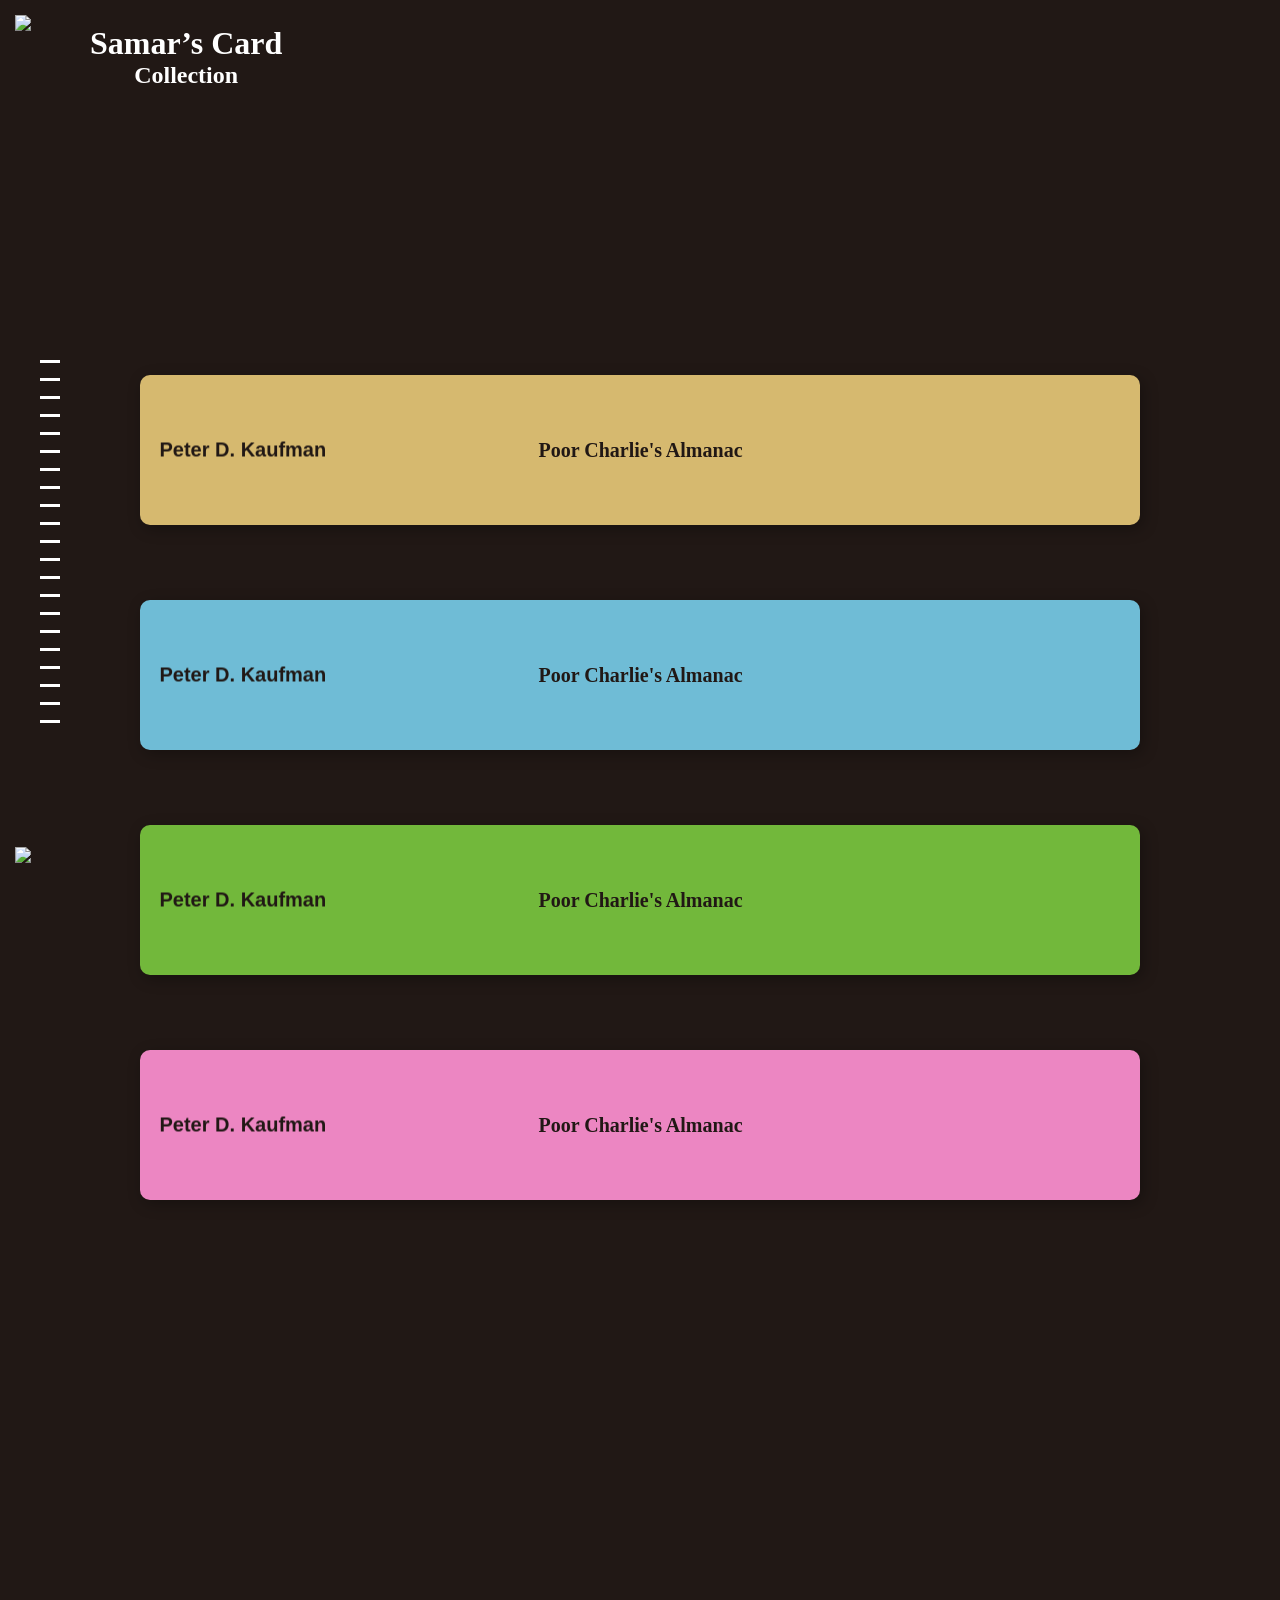
==== main.html @ a014648c "Add files via upload Initial commit: uploaded portfolio files" ====
<!DOCTYPE html>
<html lang="en">

<head>
    <meta charset="UTF-8">
    <title>Harsheen Kaur</title>
    <link rel="stylesheet" href="main.css">
</head>

<body>

    <a href="sign.html"><img class="logo" src="logo.png"></a>
    <img class="logo_2" src="logo2.png">

    <div class="heading">
        <h1>Samar’s Card</h1>
        <h2>Collection</h2>
    </div>

    <!-- NAVBAR (JS depends on this) -->
    <div class="navbar">
        <div class="line"></div>
        <div class="line"></div>
        <div class="line"></div>
        <div class="line"></div>
        <div class="line"></div>
        <div class="line"></div>
        <div class="line"></div>
        <div class="line"></div>
        <div class="line"></div>
        <div class="line"></div>
        <div class="line"></div>
        <div class="line"></div>
        <div class="line"></div>
        <div class="line"></div>
        <div class="line"></div>
        <div class="line"></div>
        <div class="line"></div>
        <div class="line"></div>
        <div class="line"></div>
        <div class="line"></div>
        <div class="line"></div>
    </div>

    <!-- BOOKS -->
    <a href="book1.html">
        <div class="book book-1">
            <p class="author">Peter D. Kaufman</p>
            <p class="book_heading">Poor Charlie's Almanac</p>
        </div>
    </a>

    <a href="book1.html">
    <div class="book book-2">
        <p class="author">Peter D. Kaufman</p>
        <p class="book_heading">Poor Charlie's Almanac</p>
    </div>
    </a>

    <a href="book1.html">
    <div class="book book-3">
        <p class="author">Peter D. Kaufman</p>
        <p class="book_heading">Poor Charlie's Almanac</p>
    </div>
    </a>

    <a href="book1.html">
    <div class="book book-4">
        <p class="author">Peter D. Kaufman</p>
        <p class="book_heading">Poor Charlie's Almanac</p>
    </div>
    </a>

    <div class="scroll"></div>

    <script src="main.js"></script>
</body>

</html>
---- main.css ----
* {
  margin: 0;
  padding: 0;
  box-sizing: border-box;
}

body {
  background: #211815;
}

.scroll {
  height: 1700vh;
}

/* Logos */
.logo {
  position: fixed;
  top: 15px;
  left: 15px;
  height: 76px;
}

.logo_2 {
  position: fixed;
  bottom: 15px;
  left: 15px;
  height: 38px;
}

/* Heading */
.heading {
  position: absolute;
  top: 25px;
  left: 90px;
  color: white;
}

.heading h2 {
  text-align: center;
}

/* Navbar */
.navbar {
  position: fixed;
  left: 40px;
  top: 360px;
  bottom: 70px;
  display: flex;
  flex-direction: column;
  width: 100px;
}


.line {
  width: 20px;
  height: 3px;
  background: white;
  margin-bottom: 15px;     
  transform-origin: left center;
  transition: transform 0.15s ease-out;
}

/* BOOK BASE */
.book {
  width: 1000px;
  height: 150px;
  position: absolute;
  left: 50%;
  transform: translate(-50%, -50%);
  border-radius: 10px;
  box-shadow: 3px 4px 15px rgba(0,0,0,0.3);
  display: flex;
  justify-content: center;
  align-items: center;
  z-index: 1;

  transition:
    transform 0.4s cubic-bezier(.2,.8,.2,1),
    box-shadow 0.4s cubic-bezier(.2,.8,.2,1),
    filter 0.4s;
  transform-style: preserve-3d;
  cursor: pointer;
}

.book:hover {
  transform: translate(-50%, -60%) scale(1.05) translateZ(60px);
  transition: transform 0.25s ease-in;
  box-shadow: 0 25px 60px rgba(0,0,0,0.6);
  filter: brightness(1.1);
  z-index: 10;
}


/* Individual books */
.book-1 { top: 50%; background: rgb(214,185,111); }
.book-2 { top: 75%; background: rgb(111,188,214); }
.book-3 { top: 100%; background: rgba(145,245,74,0.73); }
.book-4 { top: 125%; background: rgb(236,134,194); }

/* Author */
.author {
  position: absolute;
  left: 20px;
  top: 50%;
  transform: translateY(-50%);
  font-size: 20px;
  font-weight: bold;
  color: #211815;
  font-family: Arial, sans-serif;
}

/* Title */
.book_heading {
  font-size: 20px;
  font-weight: bold;
  color: #211815;
  font-family: Georgia, serif;
  text-align: center;
}
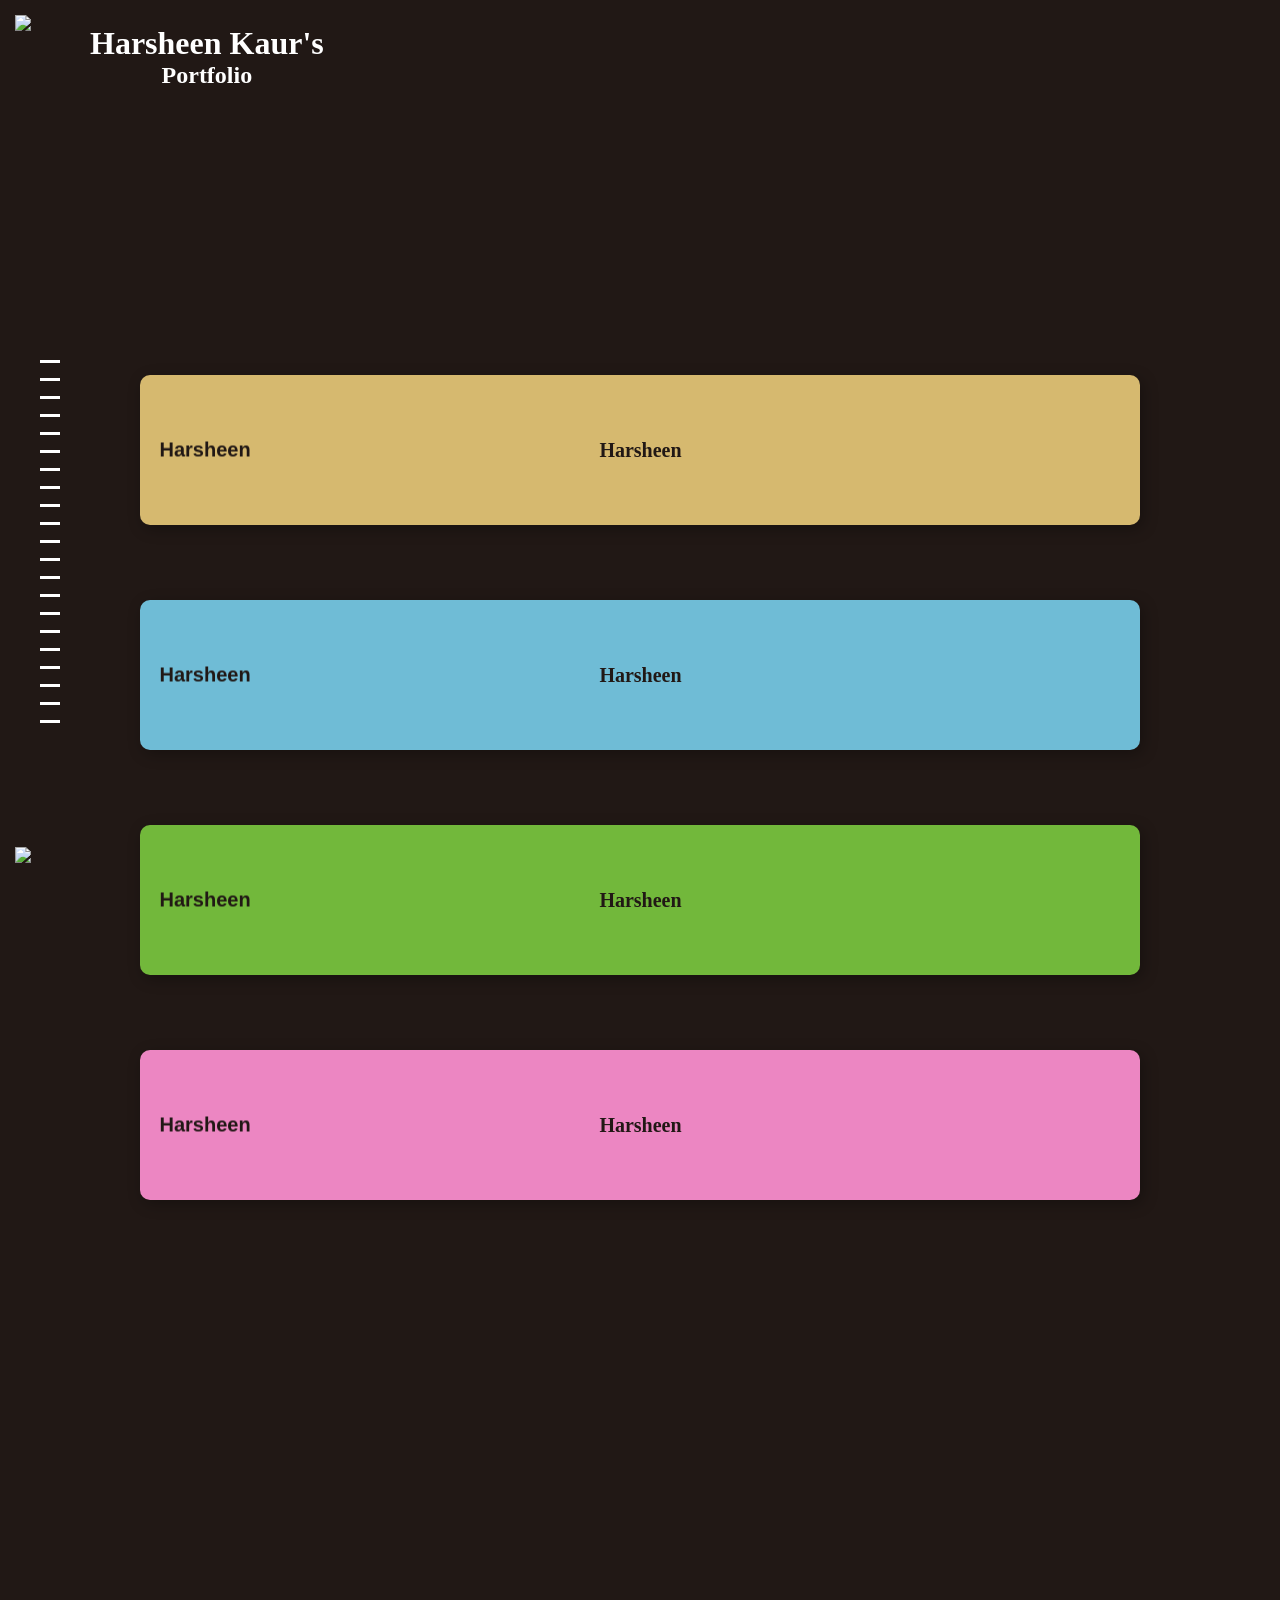
==== commit e180362d: "Update main.html" ====
--- a/main.html
+++ b/main.html
@@ -13,8 +13,8 @@
     <img class="logo_2" src="logo2.png">
 
     <div class="heading">
-        <h1>Samar’s Card</h1>
-        <h2>Collection</h2>
+        <h1>Harsheen Kaur's</h1>
+        <h2>Portfolio</h2>
     </div>
 
     <!-- NAVBAR (JS depends on this) -->
@@ -45,29 +45,29 @@
     <!-- BOOKS -->
     <a href="book1.html">
         <div class="book book-1">
-            <p class="author">Peter D. Kaufman</p>
-            <p class="book_heading">Poor Charlie's Almanac</p>
+            <p class="author">Harsheen</p>
+            <p class="book_heading">Harsheen</p>
         </div>
     </a>
 
     <a href="book1.html">
     <div class="book book-2">
-        <p class="author">Peter D. Kaufman</p>
-        <p class="book_heading">Poor Charlie's Almanac</p>
+        <p class="author">Harsheen</p>
+        <p class="book_heading">Harsheen</p>
     </div>
     </a>
 
     <a href="book1.html">
     <div class="book book-3">
-        <p class="author">Peter D. Kaufman</p>
-        <p class="book_heading">Poor Charlie's Almanac</p>
+        <p class="author">Harsheen</p>
+        <p class="book_heading">Harsheen</p>
     </div>
     </a>
 
     <a href="book1.html">
     <div class="book book-4">
-        <p class="author">Peter D. Kaufman</p>
-        <p class="book_heading">Poor Charlie's Almanac</p>
+        <p class="author">Harsheen</p>
+        <p class="book_heading">Harsheen</p>
     </div>
     </a>
 
@@ -76,4 +76,4 @@
     <script src="main.js"></script>
 </body>
 
-</html>+</html>
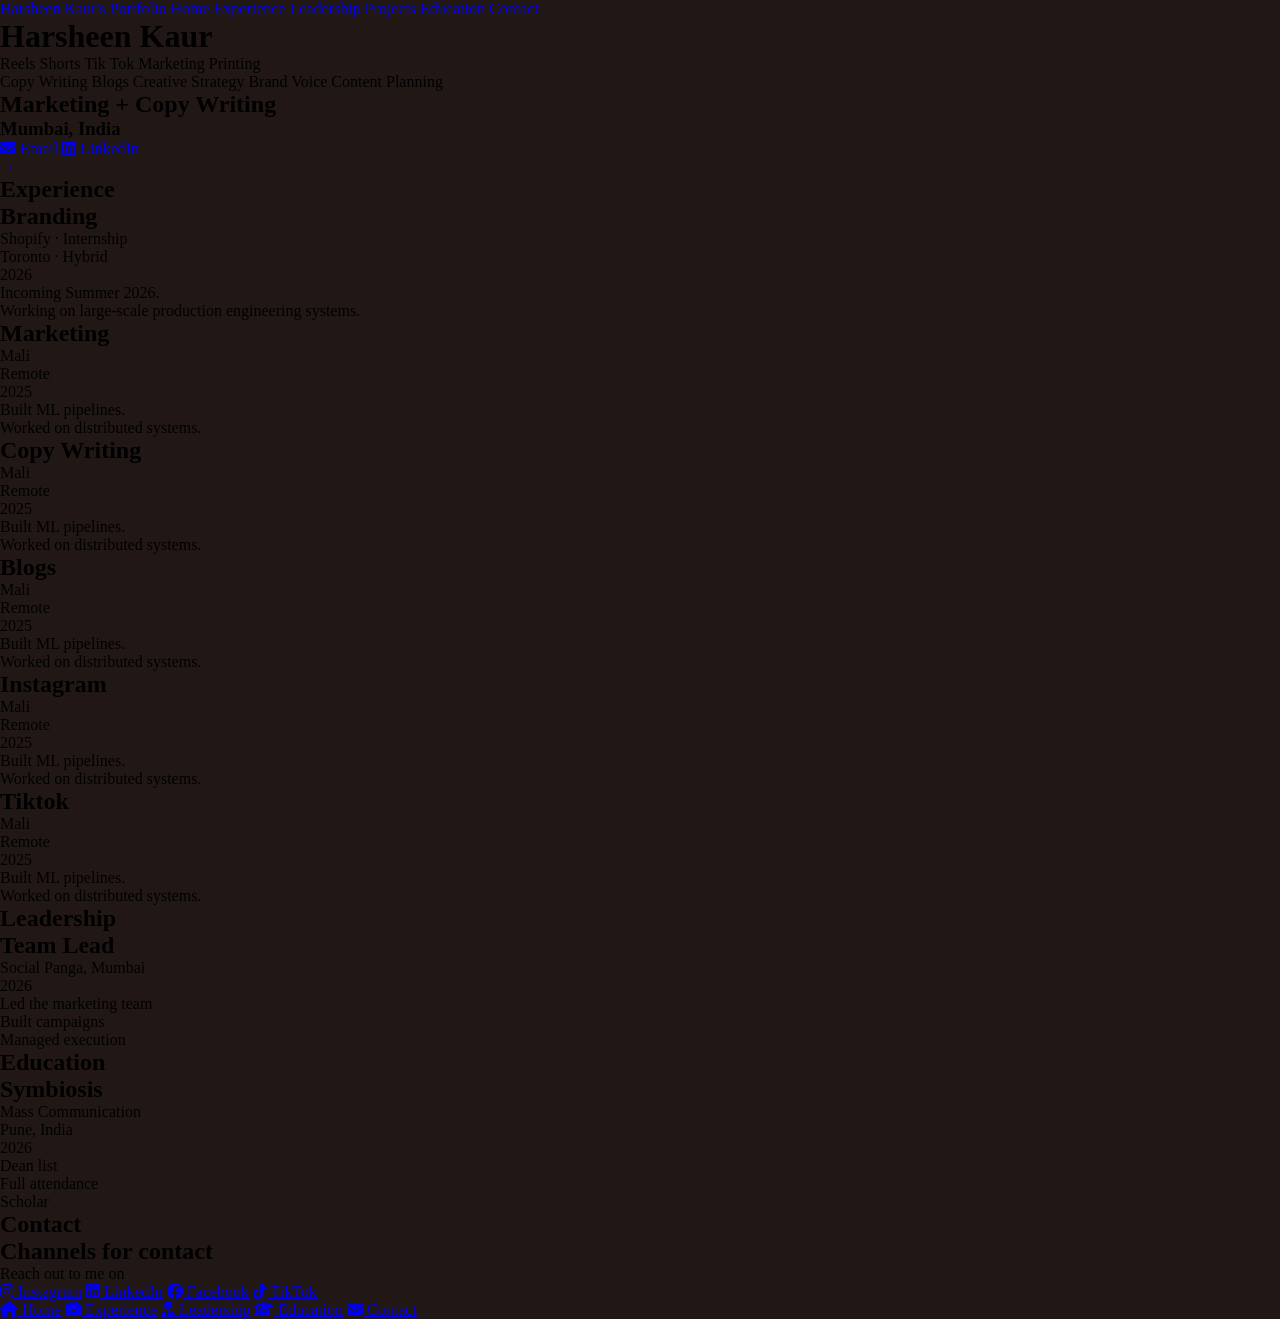
==== commit 6c295bd2: "Update main.html" ====
--- a/main.html
+++ b/main.html
@@ -1,79 +1,294 @@
 <!DOCTYPE html>
 <html lang="en">
-
 <head>
     <meta charset="UTF-8">
-    <title>Harsheen Kaur</title>
+    <meta name="viewport" content="width=device-width, initial-scale=1.0">
+    <title>Harsheen Kaur's Portfolio</title>
+
     <link rel="stylesheet" href="main.css">
+    <link rel="stylesheet" href="https://cdnjs.cloudflare.com/ajax/libs/font-awesome/6.5.0/css/all.min.css">
 </head>
 
 <body>
 
-    <a href="sign.html"><img class="logo" src="logo.png"></a>
-    <img class="logo_2" src="logo2.png">
-
-    <div class="heading">
-        <h1>Harsheen Kaur's</h1>
-        <h2>Portfolio</h2>
-    </div>
-
-    <!-- NAVBAR (JS depends on this) -->
-    <div class="navbar">
-        <div class="line"></div>
-        <div class="line"></div>
-        <div class="line"></div>
-        <div class="line"></div>
-        <div class="line"></div>
-        <div class="line"></div>
-        <div class="line"></div>
-        <div class="line"></div>
-        <div class="line"></div>
-        <div class="line"></div>
-        <div class="line"></div>
-        <div class="line"></div>
-        <div class="line"></div>
-        <div class="line"></div>
-        <div class="line"></div>
-        <div class="line"></div>
-        <div class="line"></div>
-        <div class="line"></div>
-        <div class="line"></div>
-        <div class="line"></div>
-        <div class="line"></div>
-    </div>
-
-    <!-- BOOKS -->
-    <a href="book1.html">
-        <div class="book book-1">
-            <p class="author">Harsheen</p>
-            <p class="book_heading">Harsheen</p>
-        </div>
+<nav class="first_navbar">
+    <a href="main.html">Harsheen Kaur's Portfolio</a>
+    <a href="#home">Home</a>
+    <a href="#xp">Experience</a>
+    <a href="#leadership">Leadership</a>
+    <a href="sign.html">Projects</a>
+    <a href="#education">Education</a>
+    <a href="#contact">Contact</a>
+</nav>
+
+<h1 id="home">Harsheen Kaur</h1>
+
+<div class="tags">
+    <span>Reels</span>
+    <span>Shorts</span>
+    <span>Tik Tok</span>
+    <span>Marketing</span>
+    <span>Printing</span>
+
+    <div class="break"></div>
+
+    <span>Copy Writing</span>
+    <span>Blogs</span>
+    <span>Creative Strategy</span>
+    <span>Brand Voice</span>
+    <span>Content Planning</span>
+</div>
+
+<h2>Marketing + Copy Writing</h2>
+<h3>Mumbai, India</h3>
+
+<div class="tags_2">
+    <a href="mailto:yourname@email.com" class="email_btn">
+        <i class="fa-solid fa-envelope"></i>
+        Email
     </a>
 
-    <a href="book1.html">
-    <div class="book book-2">
-        <p class="author">Harsheen</p>
-        <p class="book_heading">Harsheen</p>
-    </div>
+    <a href="https://www.linkedin.com/in/your-profile" class="linkedin_btn" target="_blank">
+        <i class="fa-brands fa-linkedin"></i>
+        LinkedIn
     </a>
-
-    <a href="book1.html">
-    <div class="book book-3">
-        <p class="author">Harsheen</p>
-        <p class="book_heading">Harsheen</p>
-    </div>
-    </a>
-
-    <a href="book1.html">
-    <div class="book book-4">
-        <p class="author">Harsheen</p>
-        <p class="book_heading">Harsheen</p>
-    </div>
-    </a>
-
-    <div class="scroll"></div>
-
-    <script src="main.js"></script>
+</div>
+
+<a class="next_page" id="nextBtn" href="#xp">&#x2192;</a>
+
+<section class="experience">
+    <h1 id="xp">Experience</h1>
+
+    <div class="exp_card">
+        <div class="exp_header">
+            <div>
+                <h2>Branding</h2>
+                <p class="company">Shopify · Internship</p>
+                <p class="location">Toronto · Hybrid</p>
+            </div>
+            <span class="year">2026</span>
+        </div>
+
+        <p class="desc">Incoming Summer 2026.</p>
+        <p class="desc">Working on large-scale production engineering systems.</p>
+    </div>
+
+    <div class="exp_card">
+        <div class="exp_header">
+            <div>
+                <h2>Marketing</h2>
+                <p class="company">Mali</p>
+                <p class="location">Remote</p>
+            </div>
+            <span class="year">2025</span>
+        </div>
+
+        <p class="desc">Built ML pipelines.</p>
+        <p class="desc">Worked on distributed systems.</p>
+    </div>
+
+    <div class="exp_card">
+        <div class="exp_header">
+            <div>
+                <h2>Copy Writing</h2>
+                <p class="company">Mali</p>
+                <p class="location">Remote</p>
+            </div>
+            <span class="year">2025</span>
+        </div>
+
+        <p class="desc">Built ML pipelines.</p>
+        <p class="desc">Worked on distributed systems.</p>
+    </div>
+
+    <div class="exp_card">
+        <div class="exp_header">
+            <div>
+                <h2>Blogs</h2>
+                <p class="company">Mali</p>
+                <p class="location">Remote</p>
+            </div>
+            <span class="year">2025</span>
+        </div>
+
+        <p class="desc">Built ML pipelines.</p>
+        <p class="desc">Worked on distributed systems.</p>
+    </div>
+
+    <div class="exp_card">
+        <div class="exp_header">
+            <div>
+                <h2>Instagram</h2>
+                <p class="company">Mali</p>
+                <p class="location">Remote</p>
+            </div>
+            <span class="year">2025</span>
+        </div>
+
+        <p class="desc">Built ML pipelines.</p>
+        <p class="desc">Worked on distributed systems.</p>
+    </div>
+
+    <div class="exp_card">
+        <div class="exp_header">
+            <div>
+                <h2>Tiktok</h2>
+                <p class="company">Mali</p>
+                <p class="location">Remote</p>
+            </div>
+            <span class="year">2025</span>
+        </div>
+
+        <p class="desc">Built ML pipelines.</p>
+        <p class="desc">Worked on distributed systems.</p>
+    </div>
+</section>
+
+<section class="leadership">
+    <h1 id="leadership">Leadership</h1>
+
+    <div class="exp_card leadership_card">
+        <div class="exp_header">
+            <div>
+                <h2>Team Lead</h2>
+                <p class="company">Social Panga, Mumbai</p>
+                <p class="location"></p>
+            </div>
+            <span class="year">2026</span>
+        </div>
+
+        <p class="desc">Led the marketing team</p>
+        <p class="desc">Built campaigns</p>
+        <p class="desc">Managed execution</p>
+    </div>
+</section>
+
+<section class="education">
+    <h1 id="education">Education</h1>
+
+    <div class="exp_card leadership_card">
+        <div class="exp_header">
+            <div>
+                <h2>Symbiosis</h2>
+                <p class="company">Mass Communication</p>
+                <p class="location">Pune, India</p>
+            </div>
+            <span class="year">2026</span>
+        </div>
+
+        <p class="desc">Dean list</p>
+        <p class="desc">Full attendance</p>
+        <p class="desc">Scholar</p>
+    </div>
+</section>
+
+<section class="contact">
+    <h1 id="contact">Contact</h1>
+
+    <div class="exp_card leadership_card">
+        <div class="exp_header">
+            <div>
+                <h2>Channels for contact</h2>
+            </div>
+        </div>
+
+        <p class="desc">Reach out to me on</p>
+
+        <div class="tags_2 social_links">
+
+            <a href="#" class="ig"><i class="fa-brands fa-instagram"></i> Instagram</a>
+
+            <a href="#" class="li"><i class="fa-brands fa-linkedin"></i> LinkedIn</a>
+
+            <a href="#" class="fb"><i class="fa-brands fa-facebook"></i> Facebook</a>
+
+            <a href="#" class="tt"><i class="fa-brands fa-tiktok"></i> TikTok</a>
+
+        </div>
+    </div>
+</section>
+
+<!-- SECTION SIDEBAR (LEFT) -->
+<div class="section_sidebar">
+    <a href="#home"><i class="fa-solid fa-house"></i> Home</a>
+    <a href="#xp"><i class="fa-solid fa-briefcase"></i> Experience</a>
+    <a href="#leadership"><i class="fa-solid fa-user-tie"></i> Leadership</a>
+    <a href="#education"><i class="fa-solid fa-graduation-cap"></i> Education</a>
+    <a href="#contact"><i class="fa-solid fa-envelope"></i> Contact</a>
+</div>
+
+<script>
+const sections = ["home", "xp", "leadership", "education", "contact"];
+const btn = document.getElementById("nextBtn");
+const sidebar = document.querySelector(".section_sidebar");
+
+function getCurrentSection() {
+    let scrollPos = window.scrollY + window.innerHeight / 2;
+
+    let current = sections[0];
+
+    for (let i = 0; i < sections.length; i++) {
+        const el = document.getElementById(sections[i]);
+
+        if (el) {
+            const top = el.getBoundingClientRect().top + window.scrollY;
+            if (top <= scrollPos) {
+                current = sections[i];
+            }
+        }
+    }
+
+    return current;
+}
+
+function updateButton() {
+    let current = getCurrentSection();
+    let index = sections.indexOf(current);
+
+    if (index < sections.length - 1) {
+        btn.href = "#" + sections[index + 1];
+    } else {
+        btn.href = "#home";
+    }
+
+    updateSidebarHighlight(current);
+}
+
+let scrollTimeout;
+
+function handleSidebar() {
+    sidebar.classList.add("show");
+
+    clearTimeout(scrollTimeout);
+
+    scrollTimeout = setTimeout(() => {
+        sidebar.classList.remove("show");
+    }, 1200);
+}
+
+window.addEventListener("scroll", () => {
+    updateButton();
+    handleSidebar();
+});
+
+window.addEventListener("load", updateButton);
+
+function updateSidebarHighlight(currentSection) {
+    const links = document.querySelectorAll(".section_sidebar a");
+
+    links.forEach(link => {
+        link.classList.remove("active");
+
+        if (link.getAttribute("href") === "#" + currentSection) {
+            link.classList.add("active");
+        }
+    });
+}
+
+
+</script>
+
+
+
 </body>
-
 </html>
